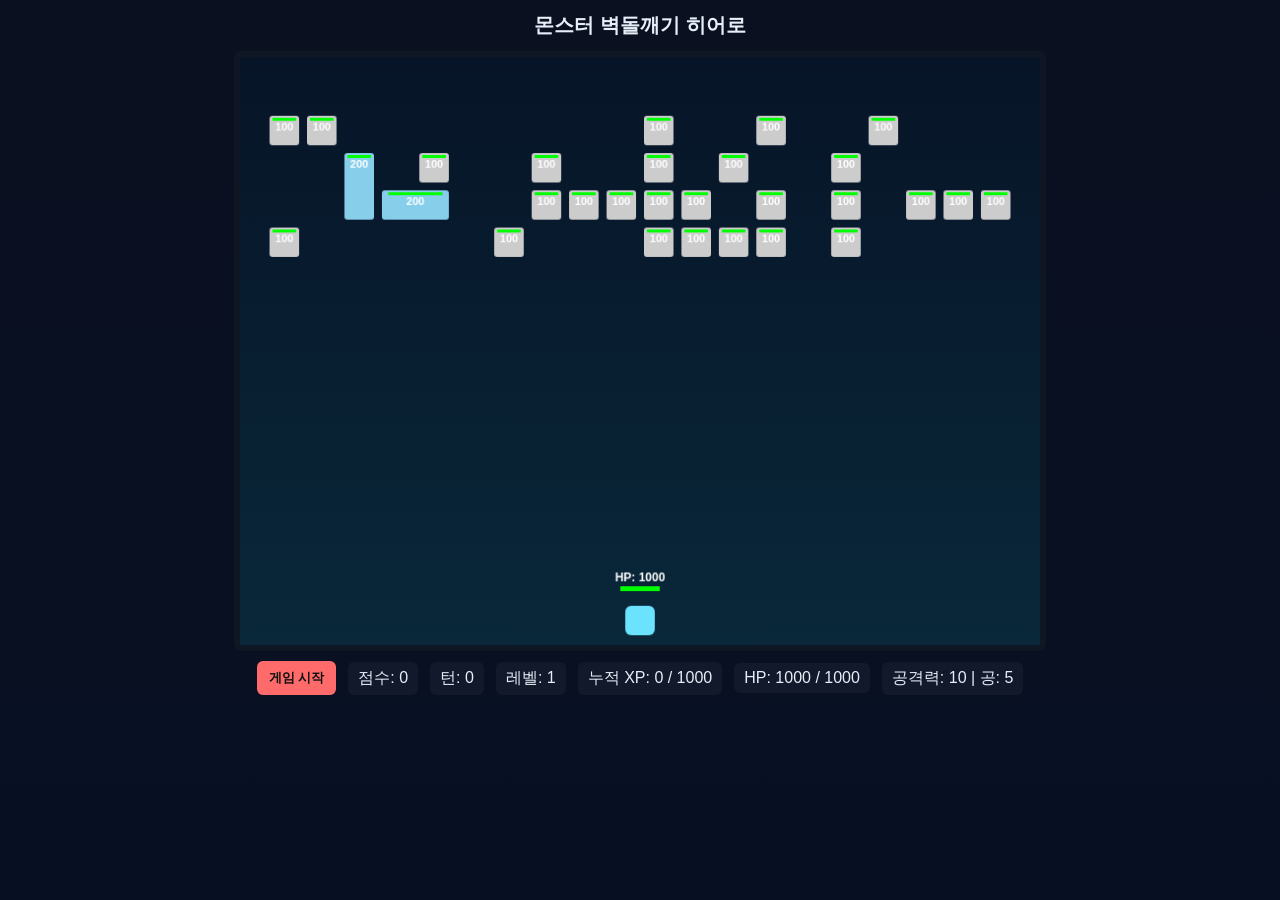
==== monster-breakout-hero/index.html @ 9332fd14 "init commit" ====
<!doctype html>
<html lang="ko">
<head>
  <meta charset="utf-8" />
  <meta name="viewport" content="width=device-width,initial-scale=1" />
  <title>몬스터 벽돌깨기 히어로 — Prototype</title>
  <link rel="stylesheet" href="css/styles.css" />
</head>
<body>
<header>
  <h1>몬스터 벽돌깨기 히어로</h1>
</header>

<main style="position: relative;">
  <canvas id="gameCanvas" width="812" height="600"></canvas> <!-- Canvas width adjusted to 812 -->

  <div id="callBallsBtnContainer" style="display: none; position: absolute; bottom: 80px; left: 50%; transform: translateX(-50%);">
    <button id="callBallsBtn" style="padding: 10px 20px; background: #ef476f; color: white; border: none; border-radius: 5px; font-weight: bold; cursor: pointer; box-shadow: 0 0 10px rgba(0,0,0,0.5);">공 부르기 (강제 회수)</button>
  </div>

  <div id="levelUpModal">
    <h2>LEVEL UP!</h2>
    <p>스킬을 선택하세요</p>
    <div id="upgradeChoices">
      <!-- Upgrade buttons will be dynamically inserted here -->
    </div>
  </div>

  <div id="hud">
    <button id="startBtn">게임 시작</button>
    <span id="score">점수: 0</span>
    <span id="turns">턴: 0</span>
    <span id="level">레벨: 1</span>
    <span id="xp">XP: 0 / 1000</span>
    <span id="hp">HP: 1000 / 1000</span> <!-- Added HP display -->
    <span id="stats">공격력: 10 | 공: 5</span>
  </div>
</main>

<script src="js/game.js"></script>
</body>
</html>
---- monster-breakout-hero/css/styles.css ----
/* Basic styles for monster-breakout-hero prototype */
:root{
  --bg:#0b1020;
  --panel:#0f1724;
  --accent:#ff6b6b;
  --accent2:#ffd166;
  --text:#e6eef8;
}
*{box-sizing:border-box}
html,body{height:100%;margin:0;font-family:Inter,Segoe UI,Roboto,Arial,sans-serif;background:linear-gradient(180deg,var(--bg),#071023);color:var(--text)}
header{padding:12px 20px;text-align:center}
header h1{margin:0;font-size:20px}
main{display:flex;flex-direction:column;align-items:center;padding-bottom:20px}
canvas{background:linear-gradient(180deg,#071427,#09283a);border:6px solid var(--panel);border-radius:8px;display:block;}
#hud{margin-top:10px;display:flex;gap:12px;align-items:center; flex-wrap: wrap; justify-content: center;}
#hud button{background:var(--accent);border:none;padding:8px 12px;border-radius:6px;color:#111;font-weight:600;cursor:pointer}
#hud span{background:rgba(255,255,255,0.04);padding:6px 10px;border-radius:6px}

#levelUpModal {
  display: none;
  position: absolute;
  top: 50%;
  left: 50%;
  transform: translate(-50%, -50%);
  background: rgba(0, 0, 0, 0.9);
  color: white;
  padding: 20px;
  border-radius: 10px;
  text-align: center;
  z-index: 100;
  border: 2px solid #ffd166;
}
.skill-btn {
  display: block;
  width: 200px;
  margin: 10px auto;
  padding: 10px;
  cursor: pointer;
  background: #6be3ff;
  border: none;
  border-radius: 5px;
  font-weight: bold;
}
.skill-btn:hover {
  background: #ff6b6b;
}

/* Small responsive behavior */
@media (max-width:820px){
  canvas{width:100%;height:auto}
}
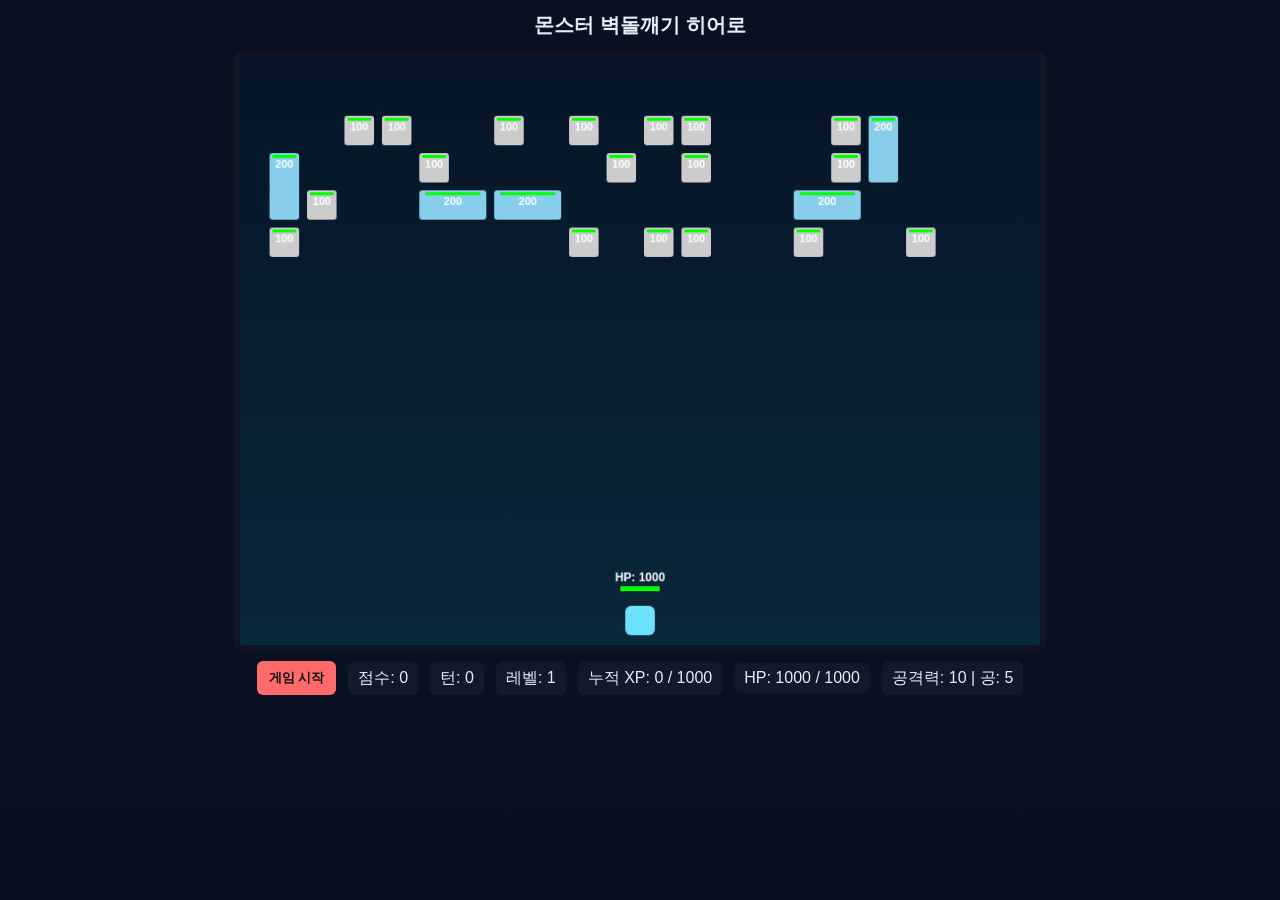
==== commit e9354208: "수정" ====
--- a/monster-breakout-hero/index.html
+++ b/monster-breakout-hero/index.html
@@ -4,7 +4,7 @@
   <meta charset="utf-8" />
   <meta name="viewport" content="width=device-width,initial-scale=1" />
   <title>몬스터 벽돌깨기 히어로 — Prototype</title>
-  <link rel="stylesheet" href="css/styles.css" />
+  <link rel="stylesheet" href="./css/styles.css" />
 </head>
 <body>
 <header>
@@ -37,6 +37,6 @@
   </div>
 </main>
 
-<script src="js/game.js"></script>
+<script src="./js/game.js"></script>
 </body>
 </html>
